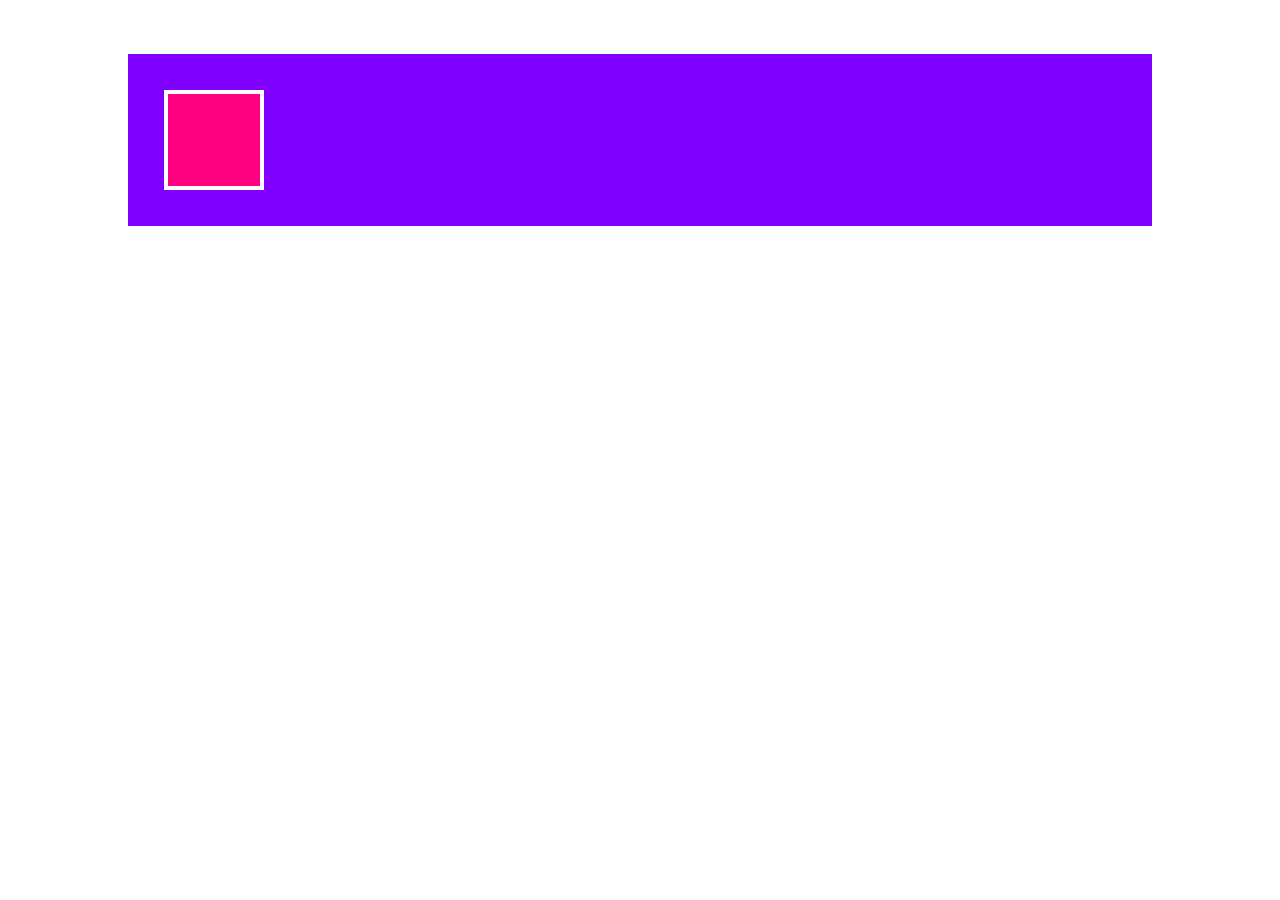
==== B.music-kit/index.html @ 36e48000 "I started a small-scope application displaying music keys on screen. By pressing the corresponding k" ====
<!DOCTYPE html>
<html lang="en">
    <head>
        <meta charset="utf-8">
        <meta name="viewport" content="width=device-width, initial-scale=1.0">
        <meta name="description" content="A small-scope application based on the 'drum kit' project of Wes Bos">
        <title>Music Kit | Jordan Falaise</title>
        <link rel="stylesheet" href="./styles.css">
    </head>
    <body>
        <div class="section">
            <div class="key" data-key="c"></div>
        </div>
        <script type="module" src="./main.js"></script>
    </body>
</html>
---- B.music-kit/styles.css ----
/* input.scss */
*, *::before, *::after {
  box-sizing: border-box;
  padding: 0;
  margin: 0;
}

html {
  font-size: 18px;
}

.section {
  width: 80%;
  background-color: #8000ff;
  padding: 2rem;
  margin: 3rem auto;
}

.key {
  width: 100px;
  height: 100px;
  background-color: #ff0080;
  color: #FFF;
  border: 4px solid #FFF;
  transition: all 0.1s cubic-bezier(0.76, 0, 0.24, 1);
}

.is-pressed {
  transform: translateY(-20px) scale(1.1);
}

/*# sourceMappingURL=styles.css.map */
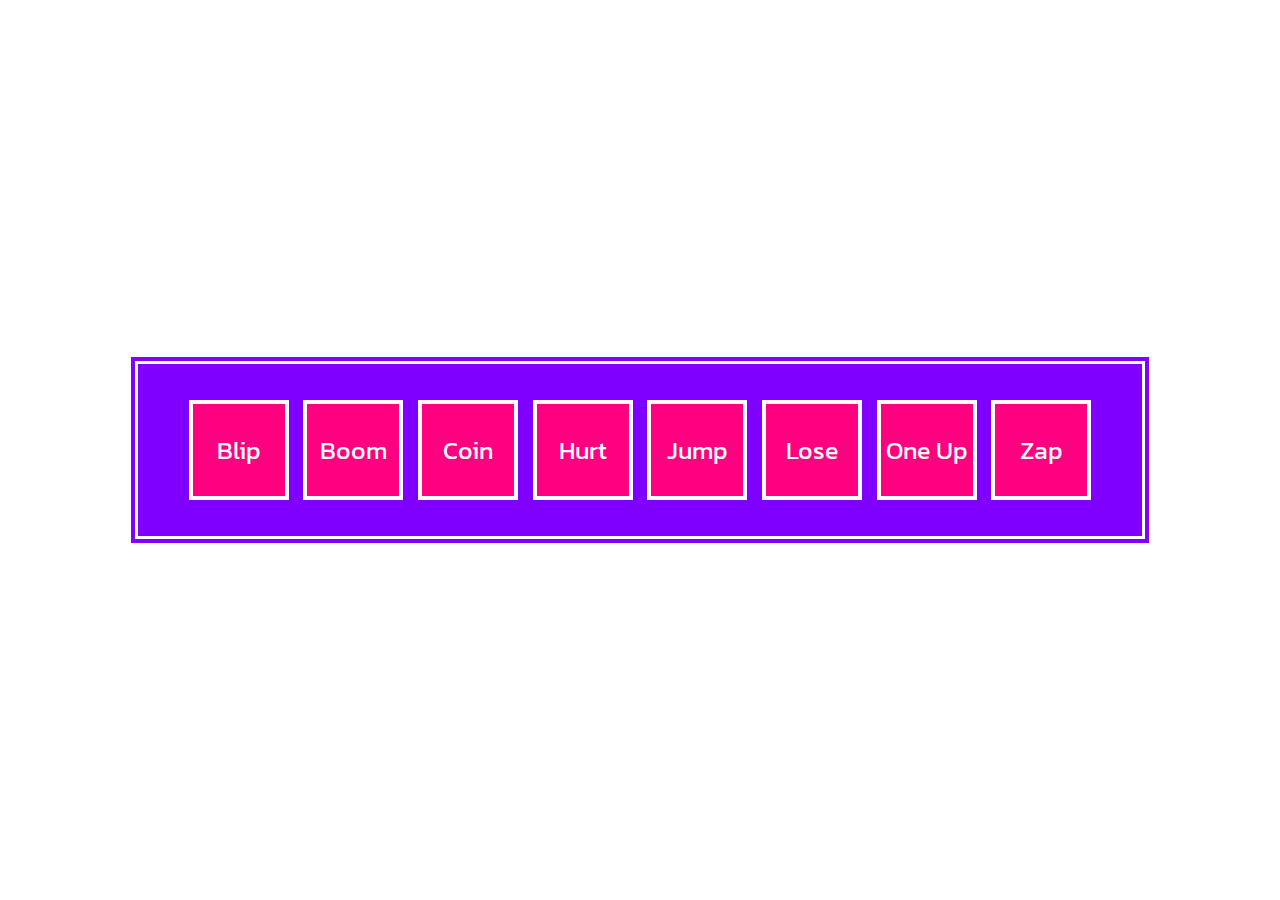
==== commit a4109da7: "I added a couple of sounds and wrote the logic to associate each of them with a key and play it once" ====
--- a/B.music-kit/index.html
+++ b/B.music-kit/index.html
@@ -9,7 +9,14 @@
     </head>
     <body>
         <div class="section">
-            <div class="key" data-key="c"></div>
+            <div class="key" data-key="a" data-sound="blip">Blip</div>
+            <div class="key" data-key="z" data-sound="boom">Boom</div>
+            <div class="key" data-key="e" data-sound="coin">Coin</div>
+            <div class="key" data-key="r" data-sound="hurt">Hurt</div>
+            <div class="key" data-key="t" data-sound="jump">Jump</div>
+            <div class="key" data-key="y" data-sound="lose">Lose</div>
+            <div class="key" data-key="u" data-sound="oneUp">One Up</div>
+            <div class="key" data-key="i" data-sound="zap">Zap</div>
         </div>
         <script type="module" src="./main.js"></script>
     </body>
--- a/B.music-kit/styles.css
+++ b/B.music-kit/styles.css
@@ -1,4 +1,5 @@
 /* input.scss */
+@import url("https://fonts.googleapis.com/css2?family=Kanit:wght@100;400;900&display=swap");
 *, *::before, *::after {
   box-sizing: border-box;
   padding: 0;
@@ -9,11 +10,22 @@
   font-size: 18px;
 }
 
+body {
+  height: 100vh;
+  display: flex;
+  justify-content: center;
+  align-items: center;
+  overflow: hidden;
+}
+
 .section {
   width: 80%;
   background-color: #8000ff;
   padding: 2rem;
+  border: double 10px #FFF;
   margin: 3rem auto;
+  display: flex;
+  justify-content: space-evenly;
 }
 
 .key {
@@ -21,12 +33,19 @@
   height: 100px;
   background-color: #ff0080;
   color: #FFF;
+  font-family: "Kanit", sans-serif;
+  font-size: 1.4rem;
+  font-weight: 400;
   border: 4px solid #FFF;
-  transition: all 0.1s cubic-bezier(0.76, 0, 0.24, 1);
+  display: flex;
+  justify-content: center;
+  align-items: center;
+  transition: transform 0.1s cubic-bezier(0.76, 0, 0.24, 1), font-weight 0.05s cubic-bezier(0.76, 0, 0.24, 1);
 }
 
 .is-pressed {
   transform: translateY(-20px) scale(1.1);
+  font-weight: 900;
 }
 
 /*# sourceMappingURL=styles.css.map */
